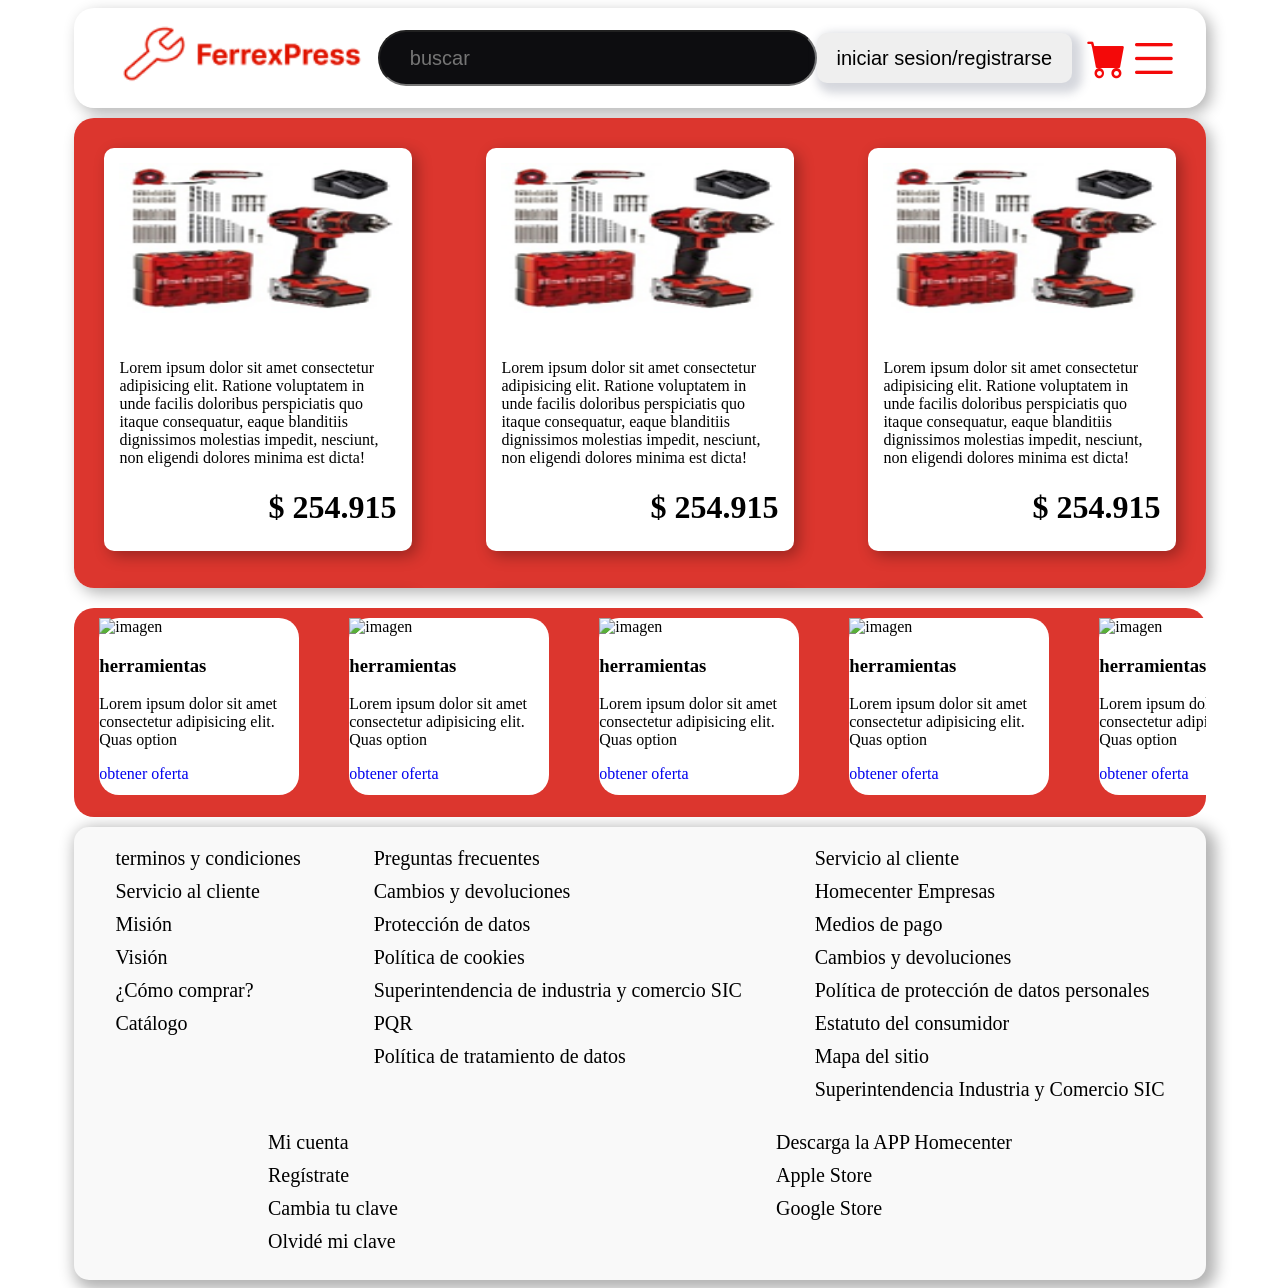
==== app/paginaPrincipal.html @ 7a9f1d13 "todocompleto" ====
<!DOCTYPE html>
<html lang="en">
<head>
   <link rel="stylesheet" href="https://cdn.jsdelivr.net/npm/bootstrap-icons/font/bootstrap-icons.css">
    <meta charset="UTF-8">
    <meta name="viewport" content="width=device-width, initial-scale=1.0">
    <link rel="stylesheet" href="/app/stilesPage/stiles.css">
    <link rel="stylesheet" href="/app/stilesPage/stilesCartsProductos.css">
    <link rel="stylesheet" href="/app/stilesPage/style-foother.css">
    <link rel="stylesheet" href="/img/logo.png">
    <title>Document</title>
</head>
<header class="contenedorHeder">
    <img src="/img/logo.png" alt="" class="logo">
 <input type="text" placeholder="buscar" class="buscador">
 <a href="/app/iniciosesion/login.html"><button class="iniciarSesion">iniciar sesion/registrarse</button></a>
 <a href="/app/carritodecompra/cart.html"><i class="bi bi-cart-fill carrito" ></i></a>
  <div class="contenedorMenu">
     <a><i class="bi bi-list menu" ></i></a>
     <div class="contenedordesplegable">
        <a href="/app/index.html">Inicio</a>
        <a href="#promociones">promociones</a>
        <a href="#">Contacto</a>
        <a href="#fotercontenedor">nosotros</a>
     </div>
  </div>
 
 
</header>
 </div>
<body>
   
     
    </div>

    <div class="contenedorCarts">
       <div class="cartaProductos" id="idCartasProductos">
        <img src="/img/taladrosimagen.png" alt="" class="imagenProducto" id="imagenProducto">
        <p class="parrafo">Lorem ipsum dolor sit amet consectetur adipisicing elit. Ratione voluptatem in unde facilis doloribus perspiciatis quo itaque consequatur, eaque blanditiis dignissimos molestias impedit, nesciunt, non eligendi dolores minima est dicta!</p>
        <h1 class="precio">$ 254.915</h1>
     </div>
     <div class="cartaProductos" id="idCartasProductos">
        <img src="/img/taladrosimagen.png" alt="" class="imagenProducto" id="imagenProducto">
        <p class="parrafo">Lorem ipsum dolor sit amet consectetur adipisicing elit. Ratione voluptatem in unde facilis doloribus perspiciatis quo itaque consequatur, eaque blanditiis dignissimos molestias impedit, nesciunt, non eligendi dolores minima est dicta!</p>
        <h1 class="precio">$ 254.915</h1>
     </div> 
     <div class="cartaProductos" id="idCartasProductos">
        <img src="/img/taladrosimagen.png" alt="" class="imagenProducto" id="imagenProducto">
        <p class="parrafo">Lorem ipsum dolor sit amet consectetur adipisicing elit. Ratione voluptatem in unde facilis doloribus perspiciatis quo itaque consequatur, eaque blanditiis dignissimos molestias impedit, nesciunt, non eligendi dolores minima est dicta!</p>
        <h1 class="precio">$ 254.915</h1>
     </div> 
     <div class="cartaProductos" id="idCartasProductos">
        <img src="/img/taladrosimagen.png" alt="" class="imagenProducto" id="imagenProducto">
        <p class="parrafo">Lorem ipsum dolor sit amet consectetur adipisicing elit. Ratione voluptatem in unde facilis doloribus perspiciatis quo itaque consequatur, eaque blanditiis dignissimos molestias impedit, nesciunt, non eligendi dolores minima est dicta!</p>
        <h1 class="precio">$ 254.915</h1>
     </div>  
     <div class="cartaProductos" id="idCartasProductos">
        <img src="/img/taladrosimagen.png" alt="" class="imagenProducto" id="imagenProducto">
        <p class="parrafo">Lorem ipsum dolor sit amet consectetur adipisicing elit. Ratione voluptatem in unde facilis doloribus perspiciatis quo itaque consequatur, eaque blanditiis dignissimos molestias impedit, nesciunt, non eligendi dolores minima est dicta!</p>
        <h1 class="precio">$ 254.915</h1>
     </div> 
     <div class="cartaProductos" id="idCartasProductos">
        <img src="/img/taladrosimagen.png" alt="" class="imagenProducto" id="imagenProducto">
        <p class="parrafo">Lorem ipsum dolor sit amet consectetur adipisicing elit. Ratione voluptatem in unde facilis doloribus perspiciatis quo itaque consequatur, eaque blanditiis dignissimos molestias impedit, nesciunt, non eligendi dolores minima est dicta!</p>
        <h1 class="precio">$ 254.915</h1>
     </div> 


     

    </div>
    <div class="container" id="promociones">
          <div class="card">
            <img src="#" alt="imagen">
            <h3>
                herramientas
            </h3>
           <p>Lorem ipsum dolor sit amet consectetur adipisicing elit. Quas option</p>
           <a href="#">obtener oferta</a>
         </div>



         <div class="card">
            <img src="#" alt="imagen">
            <h3>
                herramientas
            </h3>
           <p>Lorem ipsum dolor sit amet consectetur adipisicing elit. Quas option</p>
           <a href="#">obtener oferta</a>
         </div>



         <div class="card">
            <img src="#" alt="imagen">
            <h3>
                herramientas
            </h3>
           <p>Lorem ipsum dolor sit amet consectetur adipisicing elit. Quas option</p>
           <a href="#">obtener oferta</a>
         </div>


         <div class="card">
            <img src="#" alt="imagen">
            <h3>
                herramientas
            </h3>
           <p>Lorem ipsum dolor sit amet consectetur adipisicing elit. Quas option</p>
           <a href="#">obtener oferta</a>
         </div>



         <div class="card">
            <img src="#" alt="imagen">
            <h3>
                herramientas
            </h3>
           <p>Lorem ipsum dolor sit amet consectetur adipisicing elit. Quas option</p>
           <a href="#">obtener oferta</a>
         </div>

         <div class="card">
            <img src="#" alt="imagen">
            <h3>
                herramientas
            </h3>
           <p>Lorem ipsum dolor sit amet consectetur adipisicing elit. Quas option</p>
           <a href="#">obtener oferta</a>
         </div>

         <div class="card">
            <img src="#" alt="imagen">
            <h3>
                herramientas
            </h3>
           <p>Lorem ipsum dolor sit amet consectetur adipisicing elit. Quas option</p>
           <a href="#">obtener oferta</a>
         </div>

         <div class="card">
            <img src="#" alt="imagen">
            <h3>
                herramientas
            </h3>
           <p>Lorem ipsum dolor sit amet consectetur adipisicing elit. Quas option</p>
           <a href="#">obtener oferta</a>
         </div>

         <div class="card">
            <img src="#" alt="imagen">
            <h3>
                herramientas
            </h3>
           <p>Lorem ipsum dolor sit amet consectetur adipisicing elit. Quas option</p>
           <a href="#">obtener oferta</a>
         </div>
            

    </div>
    <script src="https://cdn.userway.org/widget.js" data-account="aJW76JkCyW"></script>
</body>
<footer class="contenedor-foother" id="fotercontenedor">
   <div class="referencia">
       <a href="#">terminos y condiciones</a>
       <a href="#">Servicio al cliente</a>
       <a href="#">Misión</a>
       <a href="#">Visión</a>
       <a href="#">¿Cómo comprar?</a>
       <a href="#">Catálogo</a>
   </div>   


   <div class="referencia">
       <a href="#">Preguntas frecuentes</a>
       <a href="#">Cambios y devoluciones</a>
       <a href="#">Protección de datos</a>
       <a href="#">Política de cookies</a>
       <a href="#">Superintendencia de industria y comercio SIC</a>
       <a href="#">PQR</a>
       <a href="#">Política de tratamiento de datos</a>
   </div>   


   <div class="referencia">
       <a href="#">Servicio al cliente</a>
       <a href="#">Homecenter Empresas</a>
       <a href="#">Medios de pago</a>
       <a href="#">Cambios y devoluciones</a>
       <a href="#">Política de protección de datos personales</a>
       <a href="#">Estatuto del consumidor</a>
       <a href="#">Mapa del sitio</a>
       <a href="#">Superintendencia Industria y Comercio SIC</a>
   </div>   


   <div class="referencia">
       <a href="#">Mi cuenta</a>
       <a href="#">Regístrate</a>
       <a href="#">Cambia tu clave</a>
       <a href="#">Olvidé mi clave</a>
   </div>   


   <div class="referencia">
       <a href="#">Descarga la APP Homecenter</a>
       <a href="#">Apple Store</a>
       <a href="#">Google Store</a>
       <i class="fa-solid fa-wrench"></i>
       <i class="fa-solid fa-wrench"></i>
       <i class="fa-solid fa-wrench"></i>
       <i class="fa-solid fa-wrench"></i>
   </div>  

</footer>
</html>
---- app/stilesPage/stiles.css ----
body {
    display: flex;
    flex-direction: column; /* Asegura que los elementos se apilen verticalmente */
    overflow-y: auto;
    overflow-x: hidden;
    
}

.contenedorHeder {
    display: flex;
    justify-items: auto;
    margin: 0px 66px 0px 66px;
    justify-content: space-between; /* Distribuye elementos sin necesidad de "left" */
    align-items: center;
    padding: 10px 2%; /* Ajuste de espaciado */
    box-shadow: 5px 5px 15px  rgba(0, 0, 0, 0.3);
    border-radius:20px;
}
.contenedorHeder a{
    text-decoration: none;
}
 

.buscador {
    width: 100%; /* Usa porcentaje en lugar de valores fijos */
    max-width: 800px; /* Evita que sea demasiado grande en pantallas grandes */
    height: 50px;
    font-size: 20px;
    border-radius: 32px;
    background-color: #0D0D10;
    color: #545C74;
    padding-left: 30px;
}

.iniciarSesion {
    margin: auto;
    width: 150%;
    height: 50px;
    font-size: 20px;
    border-radius: 10px;
    cursor: pointer;
    position: static; /* Elimina el uso de left innecesario */
    text-decoration: none;
    box-shadow: 5px 5px 10px 5px #545c743f;
    border:3px;
}

.logo {
    height: 80px;
    position: static; /* Elimina valores de posición innecesarios */
}

.carrito {
    margin: auto;
    margin-left: 100px;
    font-size: 39px;
    display: flex;
    flex-direction: row;
    color: #f40909;
}
.carrito:hover{
    background-color: #3534343b;
    border-radius: 5px;

}
.contenedorMenu{
    position: relative;
    display: inline-block;
    

}
.menu {
    margin: auto;
    font-size: 55px;
    display: flex;
    flex-direction: row;
    color: #f40909;
    cursor: pointer;
    border-radius: 10px;
}

/* Contenido desplegable (inicialmente oculto) */
.contenedordesplegable{
    display: none;
    position: absolute;
    right: 10%;
    background-color: #0D0E10;
    min-width: 300px;
    box-shadow: 0px 8px 16px rgba(0,0,0,0.2);
    z-index: 1;
    border-radius: 5px;
}

.contenedordesplegable a{
    text-align: center;
    color: #545C74;
    padding: 12px 16px;
    text-decoration: none;
    display: block;
    border-bottom: 1px solid #eee;
}

.contenedordesplegable a:last-child{
    border-bottom: none;
}

.contenedordesplegable a:hover{
    background-color:#545C74;
    color: #0D0E10;
}

.contenedorMenu:hover .contenedordesplegable{
    display: block;
}

.menu:hover {
    background-color: #3534343b;
}

body {
    background-color: #ffff;
    
}
.container {
    margin: 20px 66px 0px 66px;
    display: flex;
    flex-wrap: nowrap;
    overflow-x: auto;         /* ✅ Scroll horizontal solo aquí */
    overflow-y: hidden;
    gap: 50px;
    background-color: #DC362E;
    border-radius: 20px;
    padding: 10px 2%;
    max-width: 100vw;         /* ✅ Ojo: era "wv" antes */
    height: 189px;
    -ms-overflow-style: none;  /* IE/Edge */
    scrollbar-width: none;     /* Firefox */
  }
  
  .container::-webkit-scrollbar {
    display: none;            /* Chrome/Safari */
  }
.card {    
    width: 200px;
    height: 177px;
    background-color: #ffff;
    border-radius: 20px; 
    flex-shrink: 0;
}


a{
    text-decoration:none;
}
---- app/stilesPage/stilesCartsProductos.css ----
.contenedorCarts{
    display: flex;
    margin: 10px 66px 0px 66px;
    gap:20px;
    flex-wrap: wrap;
    justify-content: space-between;
    background-color: #DC362E;
    box-shadow: 5px 5px 15px rgba(0, 0, 0, 0.3);
    padding: 20px;
    border-radius: 20px;
    overflow-y:auto;
    overflow-x: hidden; 
    height: 430px;
    scrollbar-width: none;

}

.cartaProductos{
    margin: 10px;
    width: 308px;  
    height: 403px;
    background-color: white;
    border-radius: 10px;
    box-shadow: 5px 5px 15px rgba(0, 0, 0, 0.3);
    display: flex;
    flex-direction: column;
    overflow: hidden;
    border-color: black;
   
}

.imagenProducto{
    display: flex; 
    align-items: flex-start;
    max-width:308px; /* dar limite maximo con base al contenedor del ancho */
    max-height:150px ; /* dar limite maximo con base al contenedor del alto */
    height: auto;
    width: 280px;
    padding: 15px;
   
}

.parrafo{
    display: block;
    padding: 5%;  
     
}

.precio{
    display:flex;
    padding-right:5%;
    margin-top:-10px;
    margin-left: auto;
   
}
---- app/stilesPage/style-foother.css ----
.contenedor-foother {
    margin: 10px 66px 0px 66px;
    border-radius: 15px;
    box-shadow: 5px 5px 15px 5px rgba(0, 0, 0, 0.3);
    background-color: #f9f9f9;
    color: rgb(10, 10, 10);
    padding: 20px;
    display: flex;
    flex-wrap: wrap;
    font-size: 20px;
    justify-content: space-around;
    gap: 30px;
}

.referencia {
    display: flex;
    flex-direction: column;
    gap: 10px;
}

.referencia a {
    color: #000000;
    text-decoration: none;
}

.referencia a:hover {
    color: #5e5757;
}
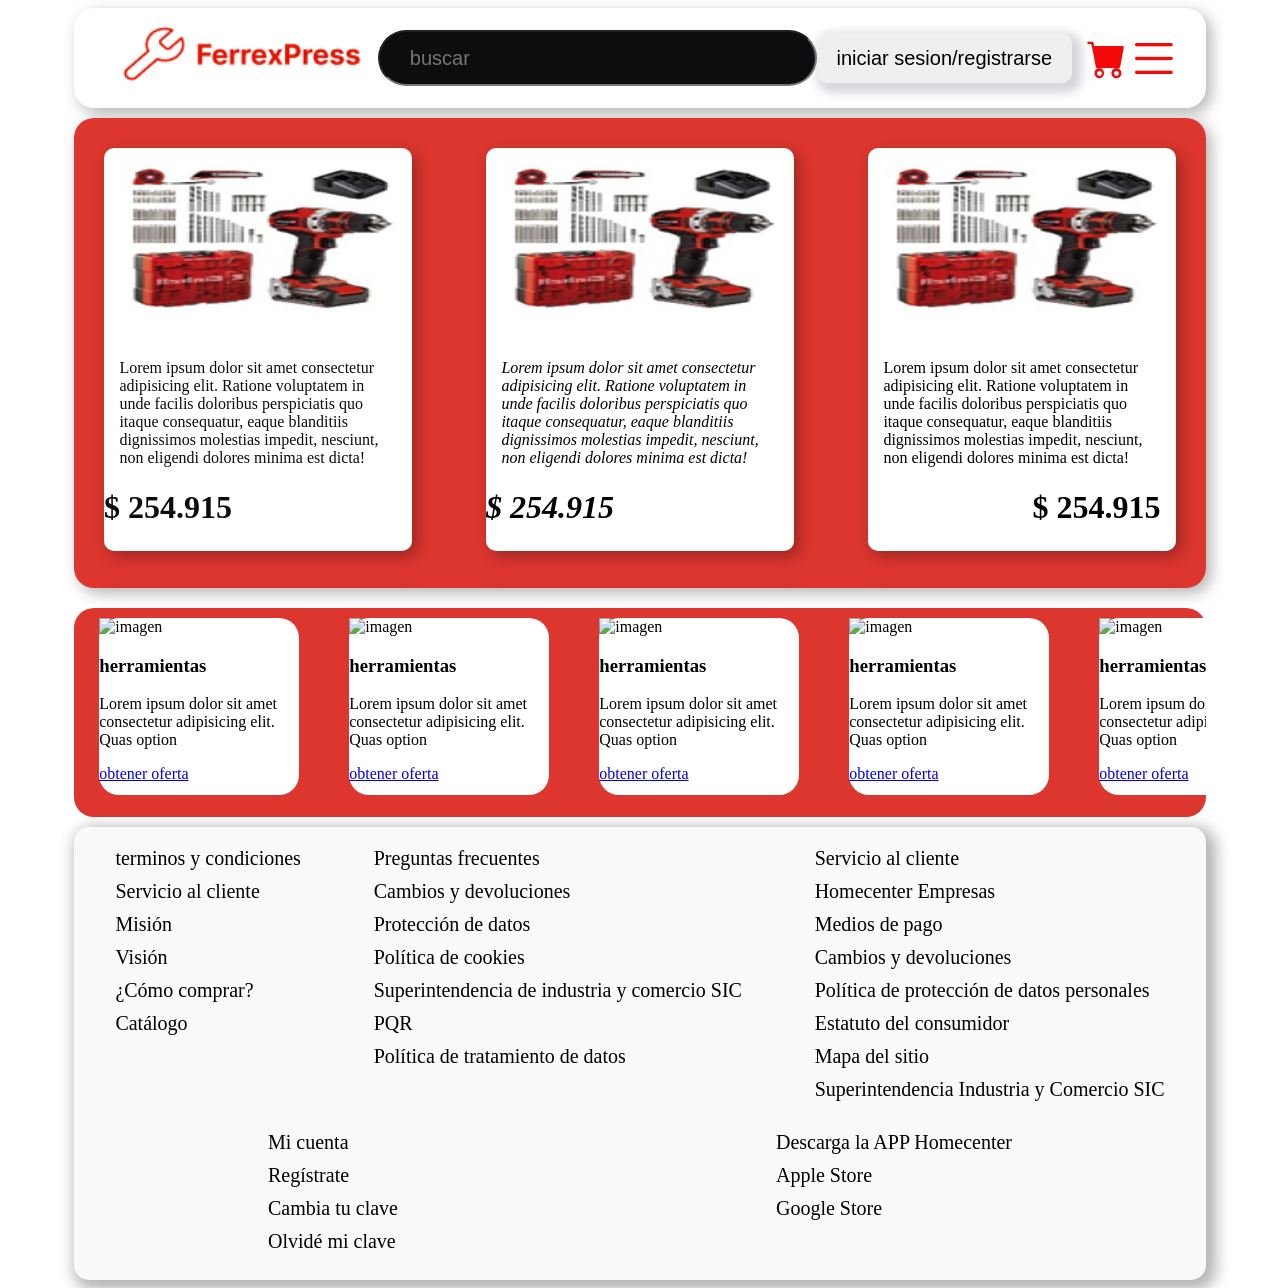
==== commit 25301420: "pantalla homeproductos" ====
--- a/app/paginaPrincipal.html
+++ b/app/paginaPrincipal.html
@@ -18,8 +18,8 @@
   <div class="contenedorMenu">
      <a><i class="bi bi-list menu" ></i></a>
      <div class="contenedordesplegable">
-        <a href="/app/index.html">Inicio</a>
-        <a href="#promociones">promociones</a>
+        <a href="/app/paginaPrincipal.html">Inicio</a>
+        <a href="/app/paginaPrincipal.html">promociones</a>
         <a href="#">Contacto</a>
         <a href="#fotercontenedor">nosotros</a>
      </div>
@@ -34,15 +34,18 @@
     </div>
 
     <div class="contenedorCarts">
-       <div class="cartaProductos" id="idCartasProductos">
-        <img src="/img/taladrosimagen.png" alt="" class="imagenProducto" id="imagenProducto">
-        <p class="parrafo">Lorem ipsum dolor sit amet consectetur adipisicing elit. Ratione voluptatem in unde facilis doloribus perspiciatis quo itaque consequatur, eaque blanditiis dignissimos molestias impedit, nesciunt, non eligendi dolores minima est dicta!</p>
-        <h1 class="precio">$ 254.915</h1>
+       <div class="cartaProductos" id="idCartasProductos"><a href="/app/homeproductos/homeProductos.html">
+        <img src="/img/taladrosimagen.png" alt="" class="imagenProducto" id="imagenProducto">
+        <p class="parrafo">Lorem ipsum dolor sit amet consectetur adipisicing elit. Ratione voluptatem in unde facilis doloribus perspiciatis quo itaque consequatur, eaque blanditiis dignissimos molestias impedit, nesciunt, non eligendi dolores minima est dicta!</p>
+        <h1 class="precio">$ 254.915</h1>
+    </a>
+    
      </div>
-     <div class="cartaProductos" id="idCartasProductos">
-        <img src="/img/taladrosimagen.png" alt="" class="imagenProducto" id="imagenProducto">
-        <p class="parrafo">Lorem ipsum dolor sit amet consectetur adipisicing elit. Ratione voluptatem in unde facilis doloribus perspiciatis quo itaque consequatur, eaque blanditiis dignissimos molestias impedit, nesciunt, non eligendi dolores minima est dicta!</p>
-        <h1 class="precio">$ 254.915</h1>
+     <div class="cartaProductos" id="idCartasProductos"><i>
+        <img src="/img/taladrosimagen.png" alt="" class="imagenProducto" id="imagenProducto">
+        <p class="parrafo">Lorem ipsum dolor sit amet consectetur adipisicing elit. Ratione voluptatem in unde facilis doloribus perspiciatis quo itaque consequatur, eaque blanditiis dignissimos molestias impedit, nesciunt, non eligendi dolores minima est dicta!</p>
+        <h1 class="precio">$ 254.915</h1>
+     </i>
      </div> 
      <div class="cartaProductos" id="idCartasProductos">
         <img src="/img/taladrosimagen.png" alt="" class="imagenProducto" id="imagenProducto">
--- a/app/stilesPage/stiles.css
+++ b/app/stilesPage/stiles.css
@@ -5,7 +5,15 @@
     overflow-x: hidden;
     
 }
-
+.contenedorCarts a{
+    
+    color:#0D0D10;
+    text-decoration: none;
+}
+.contenedorCarts a:hover{
+    background-color:#545c7424;
+    text-decoration: none;
+}
 .contenedorHeder {
     display: flex;
     justify-items: auto;
@@ -149,6 +157,3 @@
 }
 
 
-a{
-    text-decoration:none;
-}
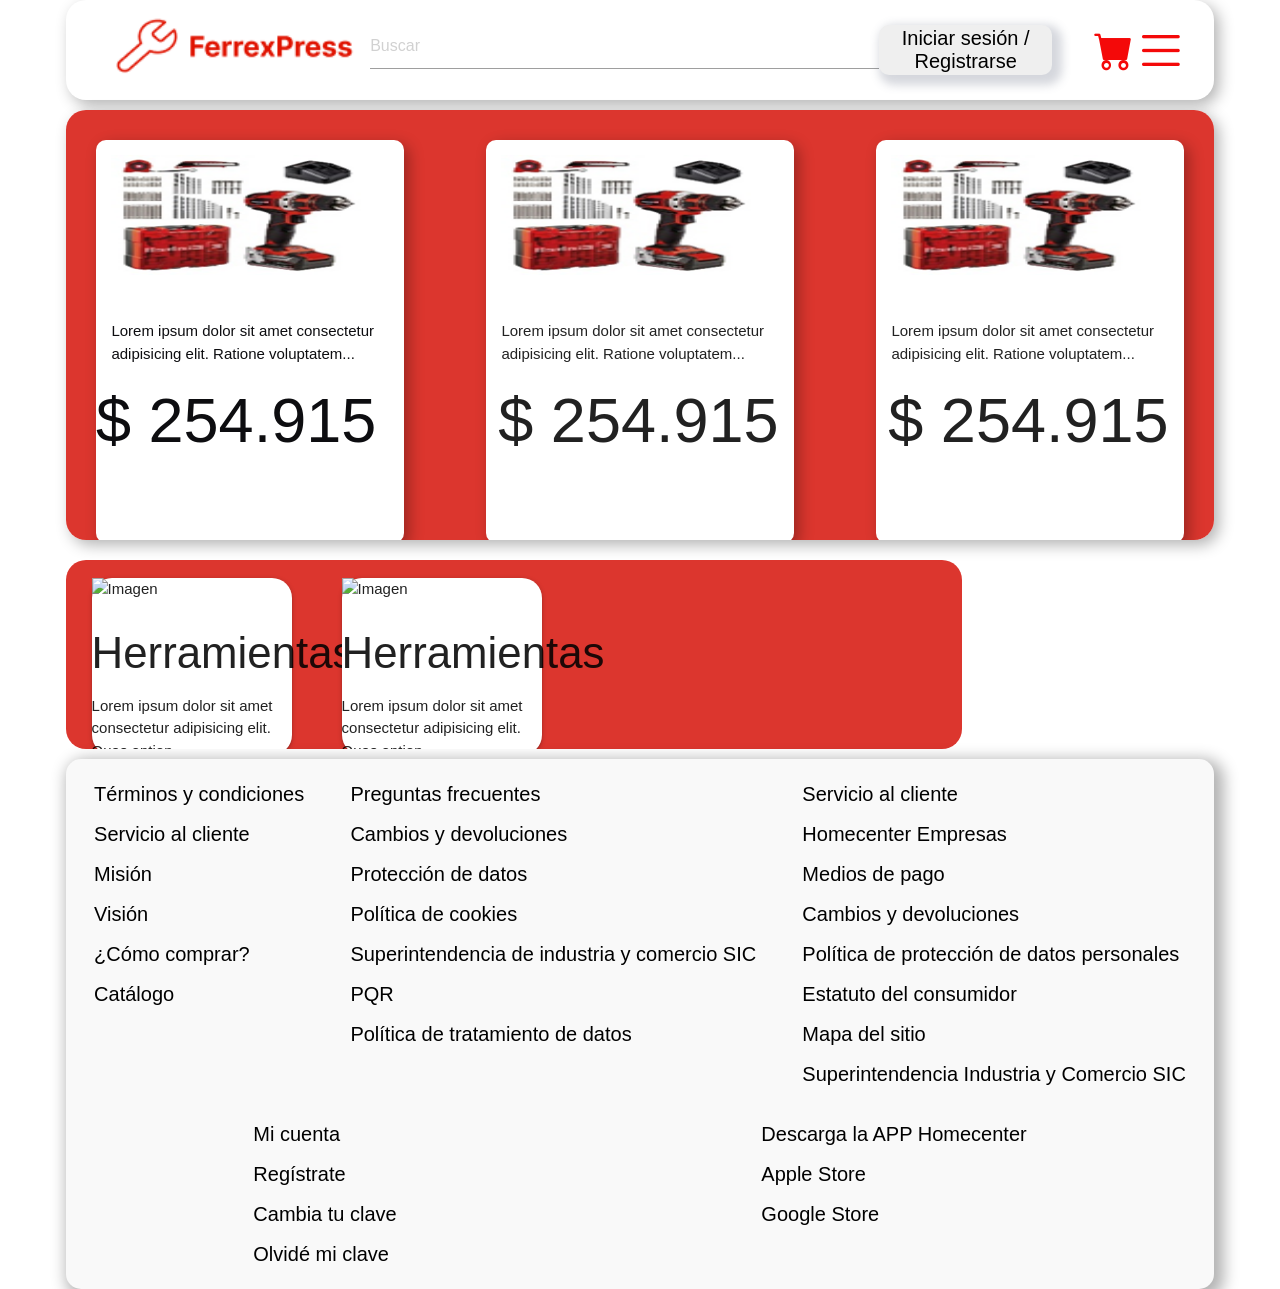
==== commit 95a423d1: "funcionalidad pantalla" ====
--- a/app/paginaPrincipal.html
+++ b/app/paginaPrincipal.html
@@ -1,221 +1,160 @@
 <!DOCTYPE html>
-<html lang="en">
+<html lang="es">
 <head>
-   <link rel="stylesheet" href="https://cdn.jsdelivr.net/npm/bootstrap-icons/font/bootstrap-icons.css">
     <meta charset="UTF-8">
     <meta name="viewport" content="width=device-width, initial-scale=1.0">
+    <title>Document</title>
+
+    <!-- Materialize CSS -->
+    <link rel="stylesheet" href="https://cdnjs.cloudflare.com/ajax/libs/materialize/1.0.0/css/materialize.min.css">
+
+    <!-- Estilos locales -->
     <link rel="stylesheet" href="/app/stilesPage/stiles.css">
     <link rel="stylesheet" href="/app/stilesPage/stilesCartsProductos.css">
     <link rel="stylesheet" href="/app/stilesPage/style-foother.css">
-    <link rel="stylesheet" href="/img/logo.png">
-    <title>Document</title>
+
+ 
+    <link rel="stylesheet" href="https://cdn.jsdelivr.net/npm/bootstrap-icons/font/bootstrap-icons.css">
+
+    <!-- Iconos de Google -->
+    <link href="https://fonts.googleapis.com/icon?family=Material+Icons" rel="stylesheet">
+
 </head>
+<body>   
+
 <header class="contenedorHeder">
-    <img src="/img/logo.png" alt="" class="logo">
- <input type="text" placeholder="buscar" class="buscador">
- <a href="/app/iniciosesion/login.html"><button class="iniciarSesion">iniciar sesion/registrarse</button></a>
- <a href="/app/carritodecompra/cart.html"><i class="bi bi-cart-fill carrito" ></i></a>
-  <div class="contenedorMenu">
-     <a><i class="bi bi-list menu" ></i></a>
-     <div class="contenedordesplegable">
-        <a href="/app/paginaPrincipal.html">Inicio</a>
-        <a href="/app/paginaPrincipal.html">promociones</a>
-        <a href="#">Contacto</a>
-        <a href="#fotercontenedor">nosotros</a>
-     </div>
-  </div>
- 
- 
+    <img src="/img/logo.png" alt="Logo" class="logo">
+    <input type="text" placeholder="Buscar" class="buscador">
+    <a href="/app/iniciosesion/login.html"><button class="iniciarSesion">Iniciar sesión / Registrarse</button></a>
+    <a href="/app/carritodecompra/cart.html"><i class="bi bi-cart-fill carrito"></i></a>
+
+    <div class="contenedorMenu">
+        <a><i class="bi bi-list menu"></i></a>
+        <div class="contenedordesplegable">
+            <a href="/app/paginaPrincipal.html">Inicio</a>
+            <a href="/app/paginaPrincipal.html">Promociones</a>
+            <a href="#">Contacto</a>
+            <a href="#fotercontenedor">Nosotros</a>
+        </div>
+    </div>
 </header>
- </div>
-<body>
-   
-     
+
+<div class="contenedorCarts">
+    <div class="cartaProductos">
+        <a href="/app/homeproductos/homeProductos.html">
+            <img src="/img/taladrosimagen.png" alt="Producto" class="imagenProducto">
+            <p class="parrafo">Lorem ipsum dolor sit amet consectetur adipisicing elit. Ratione voluptatem...</p>
+            <h1 class="precio">$ 254.915</h1>
+        </a>
     </div>
 
-    <div class="contenedorCarts">
-       <div class="cartaProductos" id="idCartasProductos"><a href="/app/homeproductos/homeProductos.html">
-        <img src="/img/taladrosimagen.png" alt="" class="imagenProducto" id="imagenProducto">
-        <p class="parrafo">Lorem ipsum dolor sit amet consectetur adipisicing elit. Ratione voluptatem in unde facilis doloribus perspiciatis quo itaque consequatur, eaque blanditiis dignissimos molestias impedit, nesciunt, non eligendi dolores minima est dicta!</p>
+    <div class="cartaProductos">
+        <img src="/img/taladrosimagen.png" alt="Producto" class="imagenProducto">
+        <p class="parrafo">Lorem ipsum dolor sit amet consectetur adipisicing elit. Ratione voluptatem...</p>
         <h1 class="precio">$ 254.915</h1>
-    </a>
+    </div>
+
+    <div class="cartaProductos">
+        <img src="/img/taladrosimagen.png" alt="Producto" class="imagenProducto">
+        <p class="parrafo">Lorem ipsum dolor sit amet consectetur adipisicing elit. Ratione voluptatem...</p>
+        <h1 class="precio">$ 254.915</h1>
+    </div>
+
+    <div class="cartaProductos">
+        <img src="/img/taladrosimagen.png" alt="Producto" class="imagenProducto">
+        <p class="parrafo">Lorem ipsum dolor sit amet consectetur adipisicing elit. Ratione voluptatem...</p>
+        <h1 class="precio">$ 254.915</h1>
+    </div>
+
+    <div class="cartaProductos">
+        <img src="/img/taladrosimagen.png" alt="Producto" class="imagenProducto">
+        <p class="parrafo">Lorem ipsum dolor sit amet consectetur adipisicing elit. Ratione voluptatem...</p>
+        <h1 class="precio">$ 254.915</h1>
+    </div>
+
+    <div class="cartaProductos">
+        <img src="/img/taladrosimagen.png" alt="Producto" class="imagenProducto">
+        <p class="parrafo">Lorem ipsum dolor sit amet consectetur adipisicing elit. Ratione voluptatem...</p>
+        <h1 class="precio">$ 254.915</h1>
+    </div>
+</div>
+
+<div class="container" id="promociones">
+     <div class="card">
+        <img src="#" alt="Imagen">
+        <h3>Herramientas</h3>
+        <p>Lorem ipsum dolor sit amet consectetur adipisicing elit. Quas option</p>
+        <a href="#">Obtener oferta</a>
+    </div>
+
+   
+    <div class="card">
+        <img src="#" alt="Imagen">
+        <h3>Herramientas</h3>
+        <p>Lorem ipsum dolor sit amet consectetur adipisicing elit. Quas option</p>
+        <a href="#">Obtener oferta</a>
+    </div>
     
-     </div>
-     <div class="cartaProductos" id="idCartasProductos"><i>
-        <img src="/img/taladrosimagen.png" alt="" class="imagenProducto" id="imagenProducto">
-        <p class="parrafo">Lorem ipsum dolor sit amet consectetur adipisicing elit. Ratione voluptatem in unde facilis doloribus perspiciatis quo itaque consequatur, eaque blanditiis dignissimos molestias impedit, nesciunt, non eligendi dolores minima est dicta!</p>
-        <h1 class="precio">$ 254.915</h1>
-     </i>
-     </div> 
-     <div class="cartaProductos" id="idCartasProductos">
-        <img src="/img/taladrosimagen.png" alt="" class="imagenProducto" id="imagenProducto">
-        <p class="parrafo">Lorem ipsum dolor sit amet consectetur adipisicing elit. Ratione voluptatem in unde facilis doloribus perspiciatis quo itaque consequatur, eaque blanditiis dignissimos molestias impedit, nesciunt, non eligendi dolores minima est dicta!</p>
-        <h1 class="precio">$ 254.915</h1>
-     </div> 
-     <div class="cartaProductos" id="idCartasProductos">
-        <img src="/img/taladrosimagen.png" alt="" class="imagenProducto" id="imagenProducto">
-        <p class="parrafo">Lorem ipsum dolor sit amet consectetur adipisicing elit. Ratione voluptatem in unde facilis doloribus perspiciatis quo itaque consequatur, eaque blanditiis dignissimos molestias impedit, nesciunt, non eligendi dolores minima est dicta!</p>
-        <h1 class="precio">$ 254.915</h1>
-     </div>  
-     <div class="cartaProductos" id="idCartasProductos">
-        <img src="/img/taladrosimagen.png" alt="" class="imagenProducto" id="imagenProducto">
-        <p class="parrafo">Lorem ipsum dolor sit amet consectetur adipisicing elit. Ratione voluptatem in unde facilis doloribus perspiciatis quo itaque consequatur, eaque blanditiis dignissimos molestias impedit, nesciunt, non eligendi dolores minima est dicta!</p>
-        <h1 class="precio">$ 254.915</h1>
-     </div> 
-     <div class="cartaProductos" id="idCartasProductos">
-        <img src="/img/taladrosimagen.png" alt="" class="imagenProducto" id="imagenProducto">
-        <p class="parrafo">Lorem ipsum dolor sit amet consectetur adipisicing elit. Ratione voluptatem in unde facilis doloribus perspiciatis quo itaque consequatur, eaque blanditiis dignissimos molestias impedit, nesciunt, non eligendi dolores minima est dicta!</p>
-        <h1 class="precio">$ 254.915</h1>
-     </div> 
+</div>
 
+<footer class="contenedor-foother" id="fotercontenedor">
+    <div class="referencia">
+        <a href="#">Términos y condiciones</a>
+        <a href="#">Servicio al cliente</a>
+        <a href="#">Misión</a>
+        <a href="#">Visión</a>
+        <a href="#">¿Cómo comprar?</a>
+        <a href="#">Catálogo</a>
+    </div>   
 
-     
+    <div class="referencia">
+        <a href="#">Preguntas frecuentes</a>
+        <a href="#">Cambios y devoluciones</a>
+        <a href="#">Protección de datos</a>
+        <a href="#">Política de cookies</a>
+        <a href="#">Superintendencia de industria y comercio SIC</a>
+        <a href="#">PQR</a>
+        <a href="#">Política de tratamiento de datos</a>
+    </div>   
 
-    </div>
-    <div class="container" id="promociones">
-          <div class="card">
-            <img src="#" alt="imagen">
-            <h3>
-                herramientas
-            </h3>
-           <p>Lorem ipsum dolor sit amet consectetur adipisicing elit. Quas option</p>
-           <a href="#">obtener oferta</a>
-         </div>
+    <div class="referencia">
+        <a href="#">Servicio al cliente</a>
+        <a href="#">Homecenter Empresas</a>
+        <a href="#">Medios de pago</a>
+        <a href="#">Cambios y devoluciones</a>
+        <a href="#">Política de protección de datos personales</a>
+        <a href="#">Estatuto del consumidor</a>
+        <a href="#">Mapa del sitio</a>
+        <a href="#">Superintendencia Industria y Comercio SIC</a>
+    </div>   
 
+    <div class="referencia">
+        <a href="#">Mi cuenta</a>
+        <a href="#">Regístrate</a>
+        <a href="#">Cambia tu clave</a>
+        <a href="#">Olvidé mi clave</a>
+    </div>   
 
+    <div class="referencia">
+        <a href="#">Descarga la APP Homecenter</a>
+        <a href="#">Apple Store</a>
+        <a href="#">Google Store</a>
+        <i class="fa-solid fa-wrench"></i>
+        <i class="fa-solid fa-wrench"></i>
+        <i class="fa-solid fa-wrench"></i>
+        <i class="fa-solid fa-wrench"></i>
+    </div>  
+</footer>
 
-         <div class="card">
-            <img src="#" alt="imagen">
-            <h3>
-                herramientas
-            </h3>
-           <p>Lorem ipsum dolor sit amet consectetur adipisicing elit. Quas option</p>
-           <a href="#">obtener oferta</a>
-         </div>
+<!-- Materialize JS -->
+<script src="https://cdnjs.cloudflare.com/ajax/libs/materialize/1.0.0/js/materialize.min.js"></script>
 
+</body>
+</html>
 
+<!-- Scripts al final para optimizar carga -->
+<script src="https://cdnjs.cloudflare.com/ajax/libs/materialize/1.0.0/js/materialize.min.js"></script>
+<script src="https://cdn.userway.org/widget.js" data-account="aJW76JkCyW"></script>
 
-         <div class="card">
-            <img src="#" alt="imagen">
-            <h3>
-                herramientas
-            </h3>
-           <p>Lorem ipsum dolor sit amet consectetur adipisicing elit. Quas option</p>
-           <a href="#">obtener oferta</a>
-         </div>
-
-
-         <div class="card">
-            <img src="#" alt="imagen">
-            <h3>
-                herramientas
-            </h3>
-           <p>Lorem ipsum dolor sit amet consectetur adipisicing elit. Quas option</p>
-           <a href="#">obtener oferta</a>
-         </div>
-
-
-
-         <div class="card">
-            <img src="#" alt="imagen">
-            <h3>
-                herramientas
-            </h3>
-           <p>Lorem ipsum dolor sit amet consectetur adipisicing elit. Quas option</p>
-           <a href="#">obtener oferta</a>
-         </div>
-
-         <div class="card">
-            <img src="#" alt="imagen">
-            <h3>
-                herramientas
-            </h3>
-           <p>Lorem ipsum dolor sit amet consectetur adipisicing elit. Quas option</p>
-           <a href="#">obtener oferta</a>
-         </div>
-
-         <div class="card">
-            <img src="#" alt="imagen">
-            <h3>
-                herramientas
-            </h3>
-           <p>Lorem ipsum dolor sit amet consectetur adipisicing elit. Quas option</p>
-           <a href="#">obtener oferta</a>
-         </div>
-
-         <div class="card">
-            <img src="#" alt="imagen">
-            <h3>
-                herramientas
-            </h3>
-           <p>Lorem ipsum dolor sit amet consectetur adipisicing elit. Quas option</p>
-           <a href="#">obtener oferta</a>
-         </div>
-
-         <div class="card">
-            <img src="#" alt="imagen">
-            <h3>
-                herramientas
-            </h3>
-           <p>Lorem ipsum dolor sit amet consectetur adipisicing elit. Quas option</p>
-           <a href="#">obtener oferta</a>
-         </div>
-            
-
-    </div>
-    <script src="https://cdn.userway.org/widget.js" data-account="aJW76JkCyW"></script>
 </body>
-<footer class="contenedor-foother" id="fotercontenedor">
-   <div class="referencia">
-       <a href="#">terminos y condiciones</a>
-       <a href="#">Servicio al cliente</a>
-       <a href="#">Misión</a>
-       <a href="#">Visión</a>
-       <a href="#">¿Cómo comprar?</a>
-       <a href="#">Catálogo</a>
-   </div>   
-
-
-   <div class="referencia">
-       <a href="#">Preguntas frecuentes</a>
-       <a href="#">Cambios y devoluciones</a>
-       <a href="#">Protección de datos</a>
-       <a href="#">Política de cookies</a>
-       <a href="#">Superintendencia de industria y comercio SIC</a>
-       <a href="#">PQR</a>
-       <a href="#">Política de tratamiento de datos</a>
-   </div>   
-
-
-   <div class="referencia">
-       <a href="#">Servicio al cliente</a>
-       <a href="#">Homecenter Empresas</a>
-       <a href="#">Medios de pago</a>
-       <a href="#">Cambios y devoluciones</a>
-       <a href="#">Política de protección de datos personales</a>
-       <a href="#">Estatuto del consumidor</a>
-       <a href="#">Mapa del sitio</a>
-       <a href="#">Superintendencia Industria y Comercio SIC</a>
-   </div>   
-
-
-   <div class="referencia">
-       <a href="#">Mi cuenta</a>
-       <a href="#">Regístrate</a>
-       <a href="#">Cambia tu clave</a>
-       <a href="#">Olvidé mi clave</a>
-   </div>   
-
-
-   <div class="referencia">
-       <a href="#">Descarga la APP Homecenter</a>
-       <a href="#">Apple Store</a>
-       <a href="#">Google Store</a>
-       <i class="fa-solid fa-wrench"></i>
-       <i class="fa-solid fa-wrench"></i>
-       <i class="fa-solid fa-wrench"></i>
-       <i class="fa-solid fa-wrench"></i>
-   </div>  
-
-</footer>
 </html>
